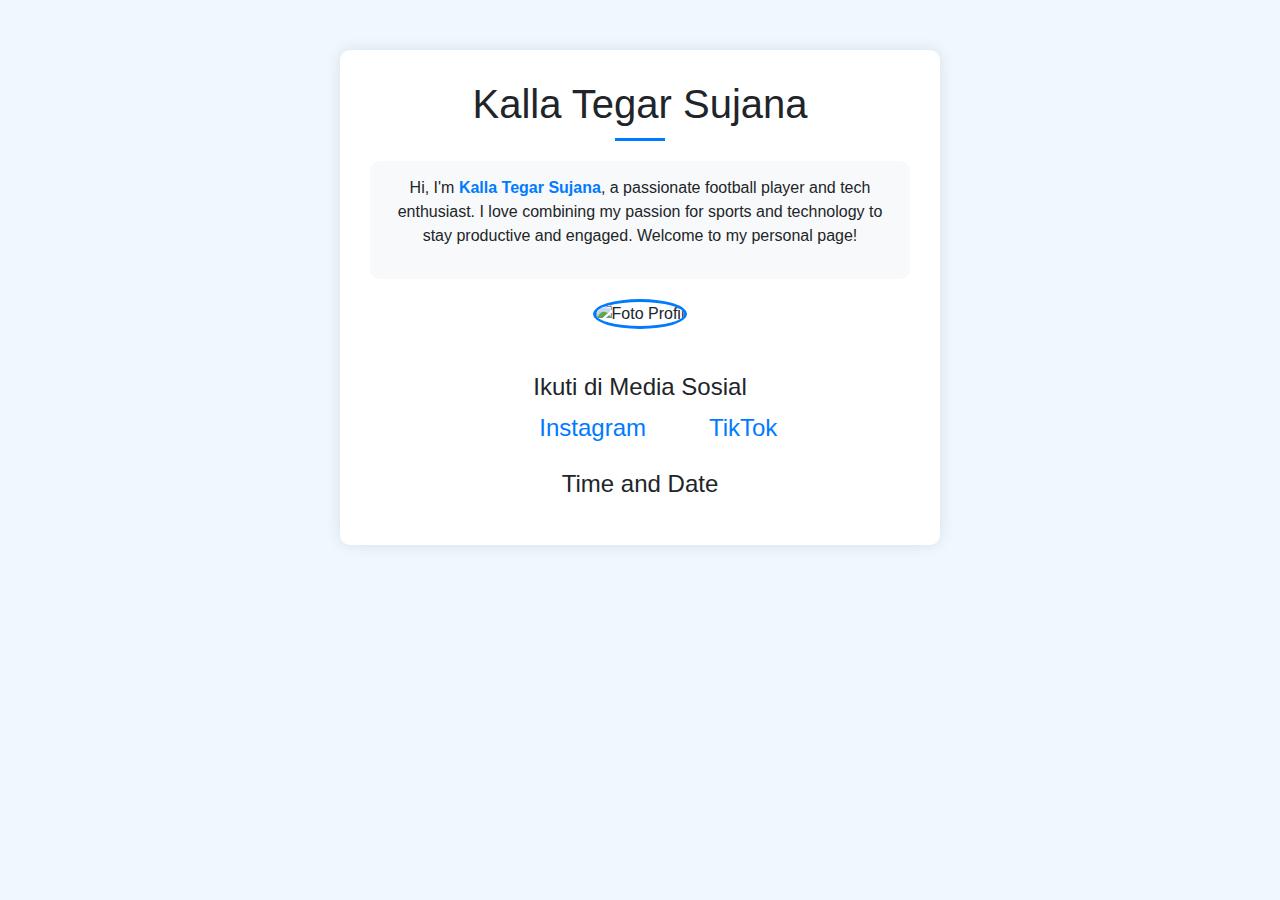
==== kkm.html @ 54f2bd8a "Add files via upload" ====
<!DOCTYPE html>
<html lang="en">
<head>
  <meta charset="UTF-8">
  <meta name="viewport" content="width=device-width, initial-scale=1.0">
  <title>Profile Kalla Tegar Sujana</title>
  <!-- Bootstrap CSS -->
  <link href="https://cdn.jsdelivr.net/npm/bootstrap@5.3.0-alpha1/dist/css/bootstrap.min.css" rel="stylesheet">
  <style>
    body {
      background-color: #f0f8ff;
      margin-top: 50px;
      font-family: Arial, sans-serif;
    }
    .profile-container {
      max-width: 600px;
      margin: 0 auto;
      background-color: white;
      padding: 30px;
      border-radius: 10px;
      box-shadow: 0px 0px 15px rgba(0, 0, 0, 0.1);
      text-align: center;
    }
    .profile-image {
      width: 200px;
      height: 200px;
      object-fit: cover;
      border-radius: 50%;
      margin-bottom: 20px;
      border: 3px solid #007bff;
    }
    .social-icons {
      margin-top: 20px;
    }
    .social-icons a {
      margin: 0 10px;
      text-decoration: none;
      font-size: 24px;
      color: #007bff;
    }
    .social-icons a:hover {
      color: #0056b3;
    }
    .instagram-icon, .tiktok-icon {
      display: inline-block;
      width: 30px;
      height: 30px;
      background-size: contain;
      background-repeat: no-repeat;
      vertical-align: middle;
    }
    .instagram-icon {
      background-image: url('https://cdn-icons-png.flaticon.com/512/174/174855.png'); /* Instagram logo */
    }
    .tiktok-icon {
      background-image: url('https://cdn-icons-png.flaticon.com/512/3046/3046122.png'); /* TikTok logo */
    }
    .description {
      background-color: #f8f9fa;
      padding: 15px;
      border-radius: 10px;
      margin-bottom: 20px;
      font-size: 16px;
    }
    .highlight {
      color: #007bff;
      font-weight: bold;
    }
    .header-underline {
      width: 50px;
      height: 3px;
      background-color: #007bff;
      margin: 10px auto 20px auto;
    }
  </style>
</head>
<body>

  <div class="container">
    <div class="profile-container">
      <h1>Kalla Tegar Sujana</h1>
      <div class="header-underline"></div>

      <!-- Deskripsi Singkat -->
      <div class="description">
        <p>Hi, I'm <span class="highlight">Kalla Tegar Sujana</span>, a passionate football player and tech enthusiast. I love combining my passion for sports and technology to stay productive and engaged. Welcome to my personal page!</p>
      </div>

      <!-- Foto Profil -->
      <img src="img/zar13_shoot-572.JPG" alt="Foto Profil" class="profile-image">
      
      <!-- Media Sosial -->
      <div class="social-icons mt-4">
        <h4>Ikuti di Media Sosial</h4>
        <a href="https://instagram.com/kallatgs_" target="_blank">
          <span class="instagram-icon"></span> Instagram
        </a>
        <a href="https://www.tiktok.com/@kallategar19?_t=8qAqgG4CfGn&_r=1" target="_blank">
          <span class="tiktok-icon"></span> TikTok
        </a>
      </div>
      
      <!-- Tanggal dan Jam -->
      <div class="mt-4">
        <h4>Time and Date</h4>
        <p id="datetime"></p>
      </div>
    </div>
  </div>

  <!-- Bootstrap JS and Popper -->
  <script src="https://cdn.jsdelivr.net/npm/bootstrap@5.3.0-alpha1/dist/js/bootstrap.bundle.min.js"></script>
  
  <!-- JavaScript to Show Date and Time -->
  <script>
    function updateDateTime() {
      const now = new Date();
      const dateTimeString = now.toLocaleDateString() + " " + now.toLocaleTimeString();
      document.getElementById('datetime').innerText = dateTimeString;
    }
    setInterval(updateDateTime, 1000); // Update every second
  </script>

</body>
</html>
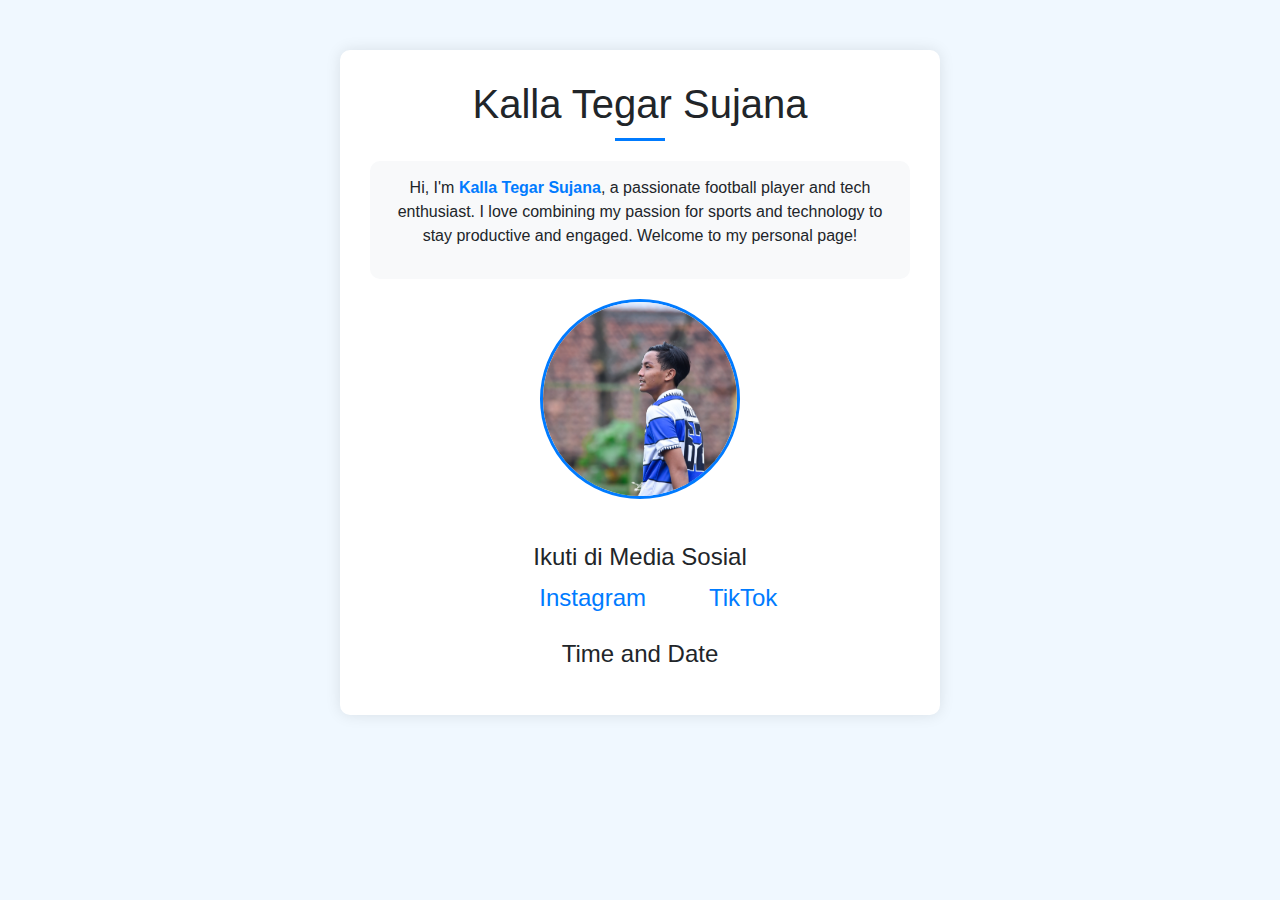
==== commit e5a22039: "Update kkm.html" ====
--- a/kkm.html
+++ b/kkm.html
@@ -6,73 +6,8 @@
   <title>Profile Kalla Tegar Sujana</title>
   <!-- Bootstrap CSS -->
   <link href="https://cdn.jsdelivr.net/npm/bootstrap@5.3.0-alpha1/dist/css/bootstrap.min.css" rel="stylesheet">
-  <style>
-    body {
-      background-color: #f0f8ff;
-      margin-top: 50px;
-      font-family: Arial, sans-serif;
-    }
-    .profile-container {
-      max-width: 600px;
-      margin: 0 auto;
-      background-color: white;
-      padding: 30px;
-      border-radius: 10px;
-      box-shadow: 0px 0px 15px rgba(0, 0, 0, 0.1);
-      text-align: center;
-    }
-    .profile-image {
-      width: 200px;
-      height: 200px;
-      object-fit: cover;
-      border-radius: 50%;
-      margin-bottom: 20px;
-      border: 3px solid #007bff;
-    }
-    .social-icons {
-      margin-top: 20px;
-    }
-    .social-icons a {
-      margin: 0 10px;
-      text-decoration: none;
-      font-size: 24px;
-      color: #007bff;
-    }
-    .social-icons a:hover {
-      color: #0056b3;
-    }
-    .instagram-icon, .tiktok-icon {
-      display: inline-block;
-      width: 30px;
-      height: 30px;
-      background-size: contain;
-      background-repeat: no-repeat;
-      vertical-align: middle;
-    }
-    .instagram-icon {
-      background-image: url('https://cdn-icons-png.flaticon.com/512/174/174855.png'); /* Instagram logo */
-    }
-    .tiktok-icon {
-      background-image: url('https://cdn-icons-png.flaticon.com/512/3046/3046122.png'); /* TikTok logo */
-    }
-    .description {
-      background-color: #f8f9fa;
-      padding: 15px;
-      border-radius: 10px;
-      margin-bottom: 20px;
-      font-size: 16px;
-    }
-    .highlight {
-      color: #007bff;
-      font-weight: bold;
-    }
-    .header-underline {
-      width: 50px;
-      height: 3px;
-      background-color: #007bff;
-      margin: 10px auto 20px auto;
-    }
-  </style>
+  <!-- Link ke CSS terpisah -->
+  <link rel="stylesheet" href="style.css">
 </head>
 <body>
 
@@ -87,7 +22,7 @@
       </div>
 
       <!-- Foto Profil -->
-      <img src="img/zar13_shoot-572.JPG" alt="Foto Profil" class="profile-image">
+      <img src="zar13_shoot-572.JPG" alt="Foto Profil" class="profile-image">
       
       <!-- Media Sosial -->
       <div class="social-icons mt-4">
--- a/style.css
+++ b/style.css
@@ -0,0 +1,66 @@
+body {
+    background-color: #f0f8ff;
+    margin-top: 50px;
+    font-family: Arial, sans-serif;
+  }
+  .profile-container {
+    max-width: 600px;
+    margin: 0 auto;
+    background-color: white;
+    padding: 30px;
+    border-radius: 10px;
+    box-shadow: 0px 0px 15px rgba(0, 0, 0, 0.1);
+    text-align: center;
+  }
+  .profile-image {
+    width: 200px;
+    height: 200px;
+    object-fit: cover;
+    border-radius: 50%;
+    margin-bottom: 20px;
+    border: 3px solid #007bff;
+  }
+  .social-icons {
+    margin-top: 20px;
+  }
+  .social-icons a {
+    margin: 0 10px;
+    text-decoration: none;
+    font-size: 24px;
+    color: #007bff;
+  }
+  .social-icons a:hover {
+    color: #0056b3;
+  }
+  .instagram-icon, .tiktok-icon {
+    display: inline-block;
+    width: 30px;
+    height: 30px;
+    background-size: contain;
+    background-repeat: no-repeat;
+    vertical-align: middle;
+  }
+  .instagram-icon {
+    background-image: url('https://cdn-icons-png.flaticon.com/512/174/174855.png');
+  }
+  .tiktok-icon {
+    background-image: url('https://cdn-icons-png.flaticon.com/512/3046/3046122.png');
+  }
+  .description {
+    background-color: #f8f9fa;
+    padding: 15px;
+    border-radius: 10px;
+    margin-bottom: 20px;
+    font-size: 16px;
+  }
+  .highlight {
+    color: #007bff;
+    font-weight: bold;
+  }
+  .header-underline {
+    width: 50px;
+    height: 3px;
+    background-color: #007bff;
+    margin: 10px auto 20px auto;
+  }
+  